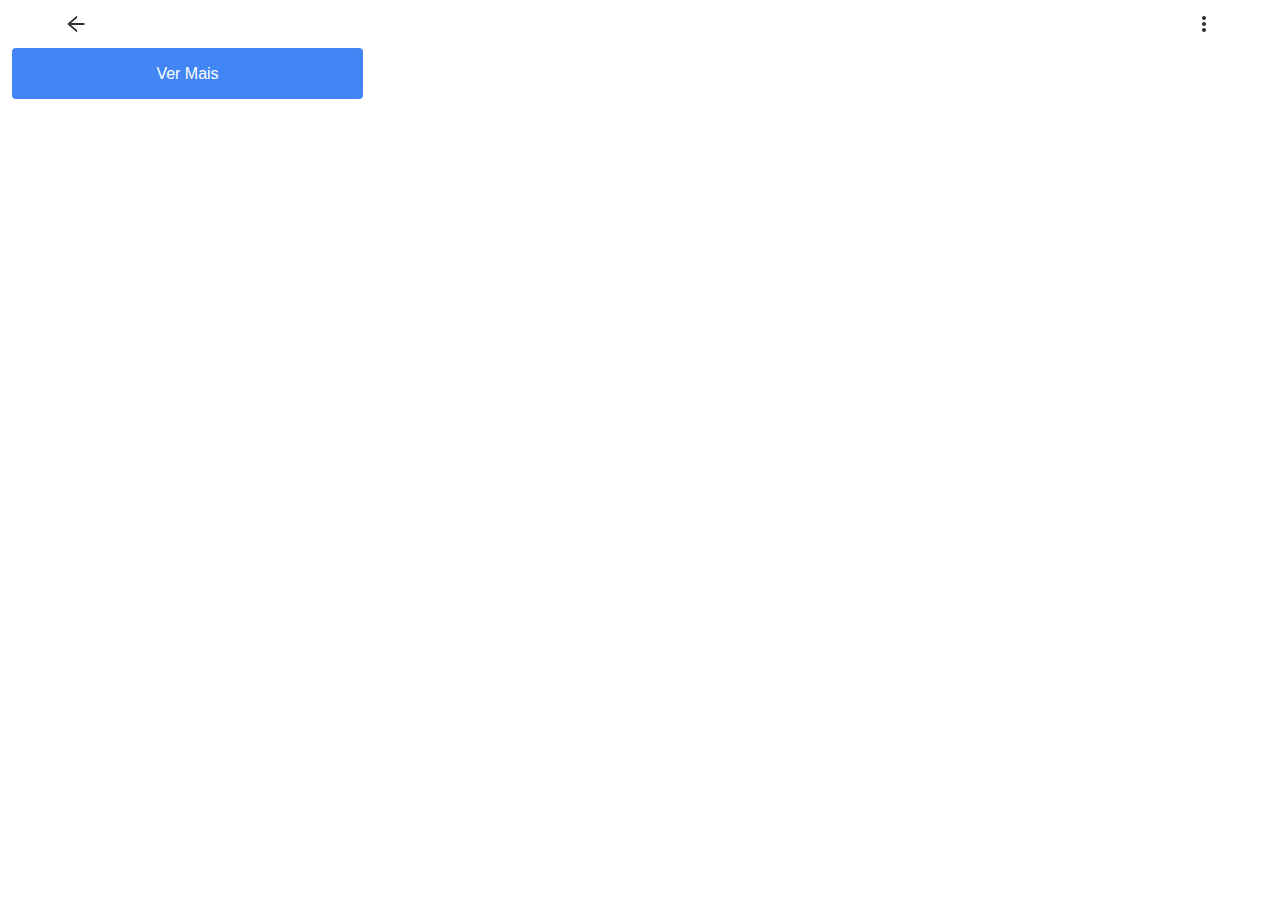
==== internal.html @ eb9cf194 "feat: add internal bar" ====
<!DOCTYPE html>
<html lang="pt-br">
  <head>
    <link rel="stylesheet" href="styles/pages/index.css" />
    <meta charset="UTF-8" />
    <meta http-equiv="X-UA-Compatible" content="IE=edge" />
    <meta name="viewport" content="width=device-width, initial-scale=1.0" />
    <title>RHYTHMIS</title>
  </head>
  <body>
    <div class="internal-bar">
      <img src="/assets/icons/arrow-left.svg" alt="voltar" />
      <img src="/assets/icons/point-menu.svg" alt="configurações" />
    </div>
    <button class="btn-primary">Ver Mais</button>
  </body>
</html>
---- styles/pages/index.css ----
@import url("../utils/index.css");
@import url("../components/index.css");
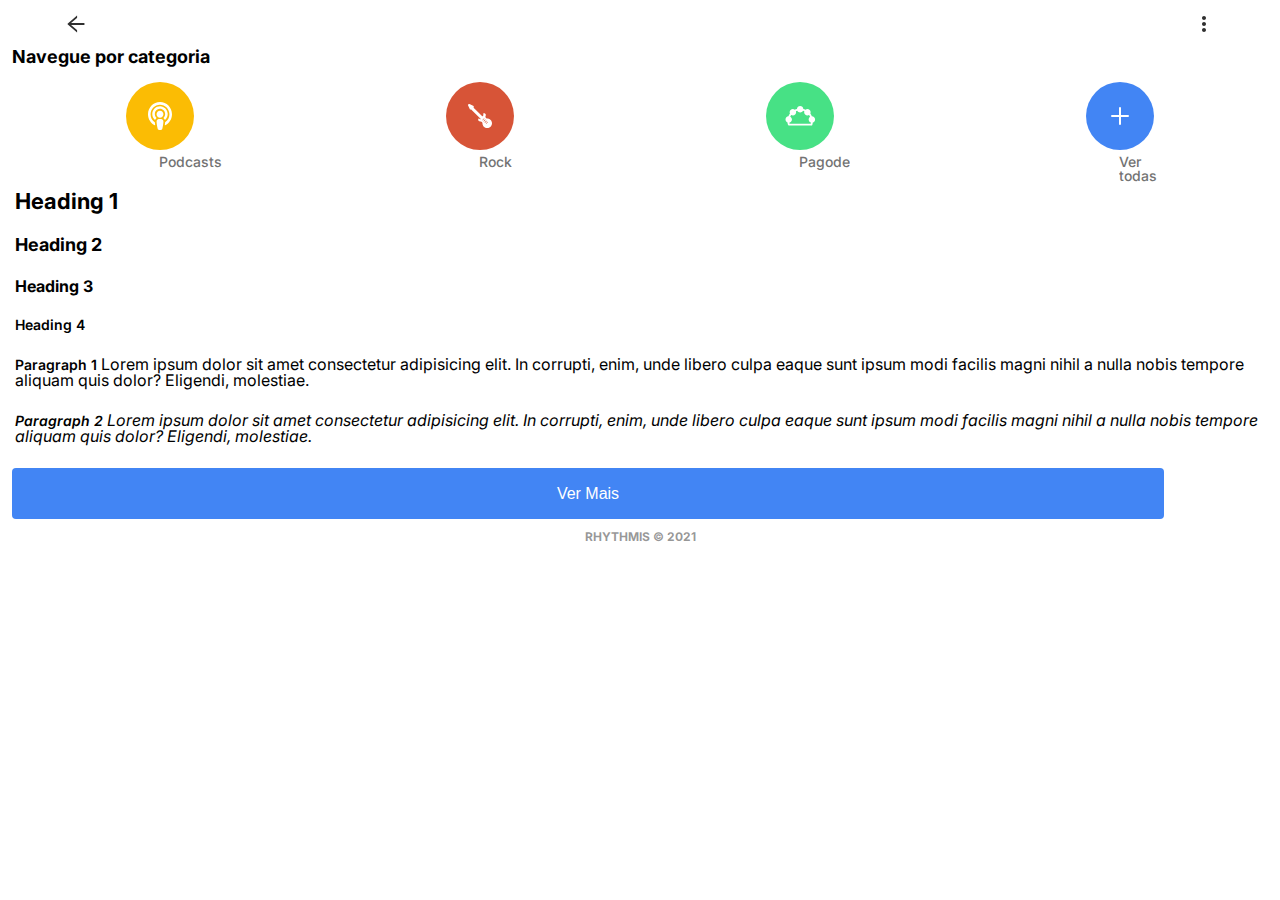
==== commit 8c715c17: "feat: add internal.html" ====
--- a/internal.html
+++ b/internal.html
@@ -12,6 +12,48 @@
       <img src="/assets/icons/arrow-left.svg" alt="voltar" />
       <img src="/assets/icons/point-menu.svg" alt="configurações" />
     </div>
+    <div class="categories">
+      <h1>Navegue por categoria</h1>
+      <div class="categories__icons">
+        <div class="categories__icons__1">
+          <img src="/assets/icons/podcast-icon.svg" alt="podcast" />
+          <p>Podcasts</p>
+        </div>
+        <div class="categories__icons__2">
+          <img src="/assets/icons/eletric-guitar.svg" alt="rock" />
+          <p>Rock</p>
+        </div>
+        <div class="categories__icons__3">
+          <img src="/assets/icons/tambourine.svg" alt="pagode" />
+          <p>Pagode</p>
+        </div>
+        <div class="categories__icons__4">
+          <img src="/assets/icons/plus-icon.svg" alt="ver todas" />
+          <p>Ver todas</p>
+        </div>
+      </div>
+    </div>
+    <div class="content">
+      <h1>Heading 1</h1>
+      <h2>Heading 2</h2>
+      <h3>Heading 3</h3>
+      <h4>Heading 4</h4>
+
+      <p>
+        <strong>Paragraph 1</strong> Lorem ipsum dolor sit amet consectetur
+        adipisicing elit. In corrupti, enim, unde libero culpa eaque sunt ipsum
+        modi facilis magni nihil a nulla nobis tempore aliquam quis dolor?
+        Eligendi, molestiae.
+      </p>
+
+      <p style="font-style: italic">
+        <strong>Paragraph 2</strong> Lorem ipsum dolor sit amet consectetur
+        adipisicing elit. In corrupti, enim, unde libero culpa eaque sunt ipsum
+        modi facilis magni nihil a nulla nobis tempore aliquam quis dolor?
+        Eligendi, molestiae.
+      </p>
+    </div>
     <button class="btn-primary">Ver Mais</button>
+    <footer>RHYTHMIS © 2021</footer>
   </body>
 </html>
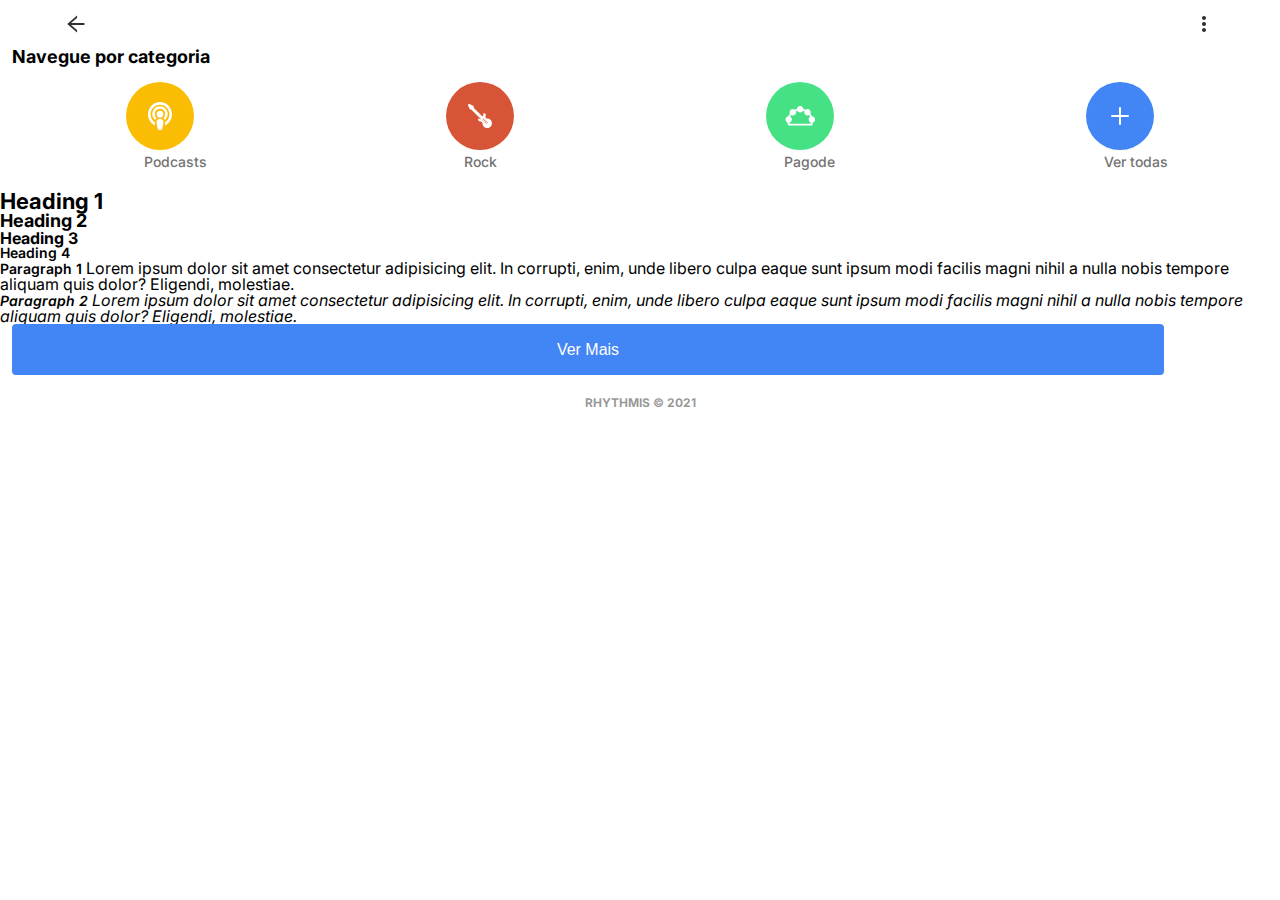
==== commit 420e741e: "feat: cover playlist" ====
--- a/internal.html
+++ b/internal.html
@@ -1,59 +1,59 @@
-<!DOCTYPE html>
-<html lang="pt-br">
-  <head>
-    <link rel="stylesheet" href="styles/pages/index.css" />
-    <meta charset="UTF-8" />
-    <meta http-equiv="X-UA-Compatible" content="IE=edge" />
-    <meta name="viewport" content="width=device-width, initial-scale=1.0" />
-    <title>RHYTHMIS</title>
-  </head>
-  <body>
-    <div class="internal-bar">
-      <img src="/assets/icons/arrow-left.svg" alt="voltar" />
-      <img src="/assets/icons/point-menu.svg" alt="configurações" />
-    </div>
-    <div class="categories">
-      <h1>Navegue por categoria</h1>
-      <div class="categories__icons">
-        <div class="categories__icons__1">
-          <img src="/assets/icons/podcast-icon.svg" alt="podcast" />
-          <p>Podcasts</p>
-        </div>
-        <div class="categories__icons__2">
-          <img src="/assets/icons/eletric-guitar.svg" alt="rock" />
-          <p>Rock</p>
-        </div>
-        <div class="categories__icons__3">
-          <img src="/assets/icons/tambourine.svg" alt="pagode" />
-          <p>Pagode</p>
-        </div>
-        <div class="categories__icons__4">
-          <img src="/assets/icons/plus-icon.svg" alt="ver todas" />
-          <p>Ver todas</p>
-        </div>
-      </div>
-    </div>
-    <div class="content">
-      <h1>Heading 1</h1>
-      <h2>Heading 2</h2>
-      <h3>Heading 3</h3>
-      <h4>Heading 4</h4>
-
-      <p>
-        <strong>Paragraph 1</strong> Lorem ipsum dolor sit amet consectetur
-        adipisicing elit. In corrupti, enim, unde libero culpa eaque sunt ipsum
-        modi facilis magni nihil a nulla nobis tempore aliquam quis dolor?
-        Eligendi, molestiae.
-      </p>
-
-      <p style="font-style: italic">
-        <strong>Paragraph 2</strong> Lorem ipsum dolor sit amet consectetur
-        adipisicing elit. In corrupti, enim, unde libero culpa eaque sunt ipsum
-        modi facilis magni nihil a nulla nobis tempore aliquam quis dolor?
-        Eligendi, molestiae.
-      </p>
-    </div>
-    <button class="btn-primary">Ver Mais</button>
-    <footer>RHYTHMIS © 2021</footer>
-  </body>
-</html>
+<!DOCTYPE html>
+<html lang="pt-br">
+  <head>
+    <link rel="stylesheet" href="styles/pages/index.css" />
+    <meta charset="UTF-8" />
+    <meta http-equiv="X-UA-Compatible" content="IE=edge" />
+    <meta name="viewport" content="width=device-width, initial-scale=1.0" />
+    <title>RHYTHMIS</title>
+  </head>
+  <body>
+    <div class="internal-bar">
+      <img src="/assets/icons/arrow-left.svg" alt="voltar" />
+      <img src="/assets/icons/point-menu.svg" alt="configurações" />
+    </div>
+    <div class="categories">
+      <h1>Navegue por categoria</h1>
+      <div class="categories__icons">
+        <div class="categories__icons__1">
+          <img src="/assets/icons/podcast-icon.svg" alt="podcast" />
+          <p>Podcasts</p>
+        </div>
+        <div class="categories__icons__2">
+          <img src="/assets/icons/eletric-guitar.svg" alt="rock" />
+          <p>Rock</p>
+        </div>
+        <div class="categories__icons__3">
+          <img src="/assets/icons/tambourine.svg" alt="pagode" />
+          <p>Pagode</p>
+        </div>
+        <div class="categories__icons__4">
+          <img src="/assets/icons/plus-icon.svg" alt="ver todas" />
+          <p>Ver todas</p>
+        </div>
+      </div>
+    </div>
+    <div class="content">
+      <h1>Heading 1</h1>
+      <h2>Heading 2</h2>
+      <h3>Heading 3</h3>
+      <h4>Heading 4</h4>
+
+      <p>
+        <strong>Paragraph 1</strong> Lorem ipsum dolor sit amet consectetur
+        adipisicing elit. In corrupti, enim, unde libero culpa eaque sunt ipsum
+        modi facilis magni nihil a nulla nobis tempore aliquam quis dolor?
+        Eligendi, molestiae.
+      </p>
+
+      <p style="font-style: italic">
+        <strong>Paragraph 2</strong> Lorem ipsum dolor sit amet consectetur
+        adipisicing elit. In corrupti, enim, unde libero culpa eaque sunt ipsum
+        modi facilis magni nihil a nulla nobis tempore aliquam quis dolor?
+        Eligendi, molestiae.
+      </p>
+    </div>
+    <button class="btn-primary">Ver Mais</button>
+    <footer>RHYTHMIS © 2021</footer>
+  </body>
+</html>
--- a/styles/pages/index.css
+++ b/styles/pages/index.css
@@ -1,2 +1,2 @@
-@import url("../utils/index.css");
-@import url("../components/index.css");
+@import url("../utils/index.css");
+@import url("../components/index.css");
